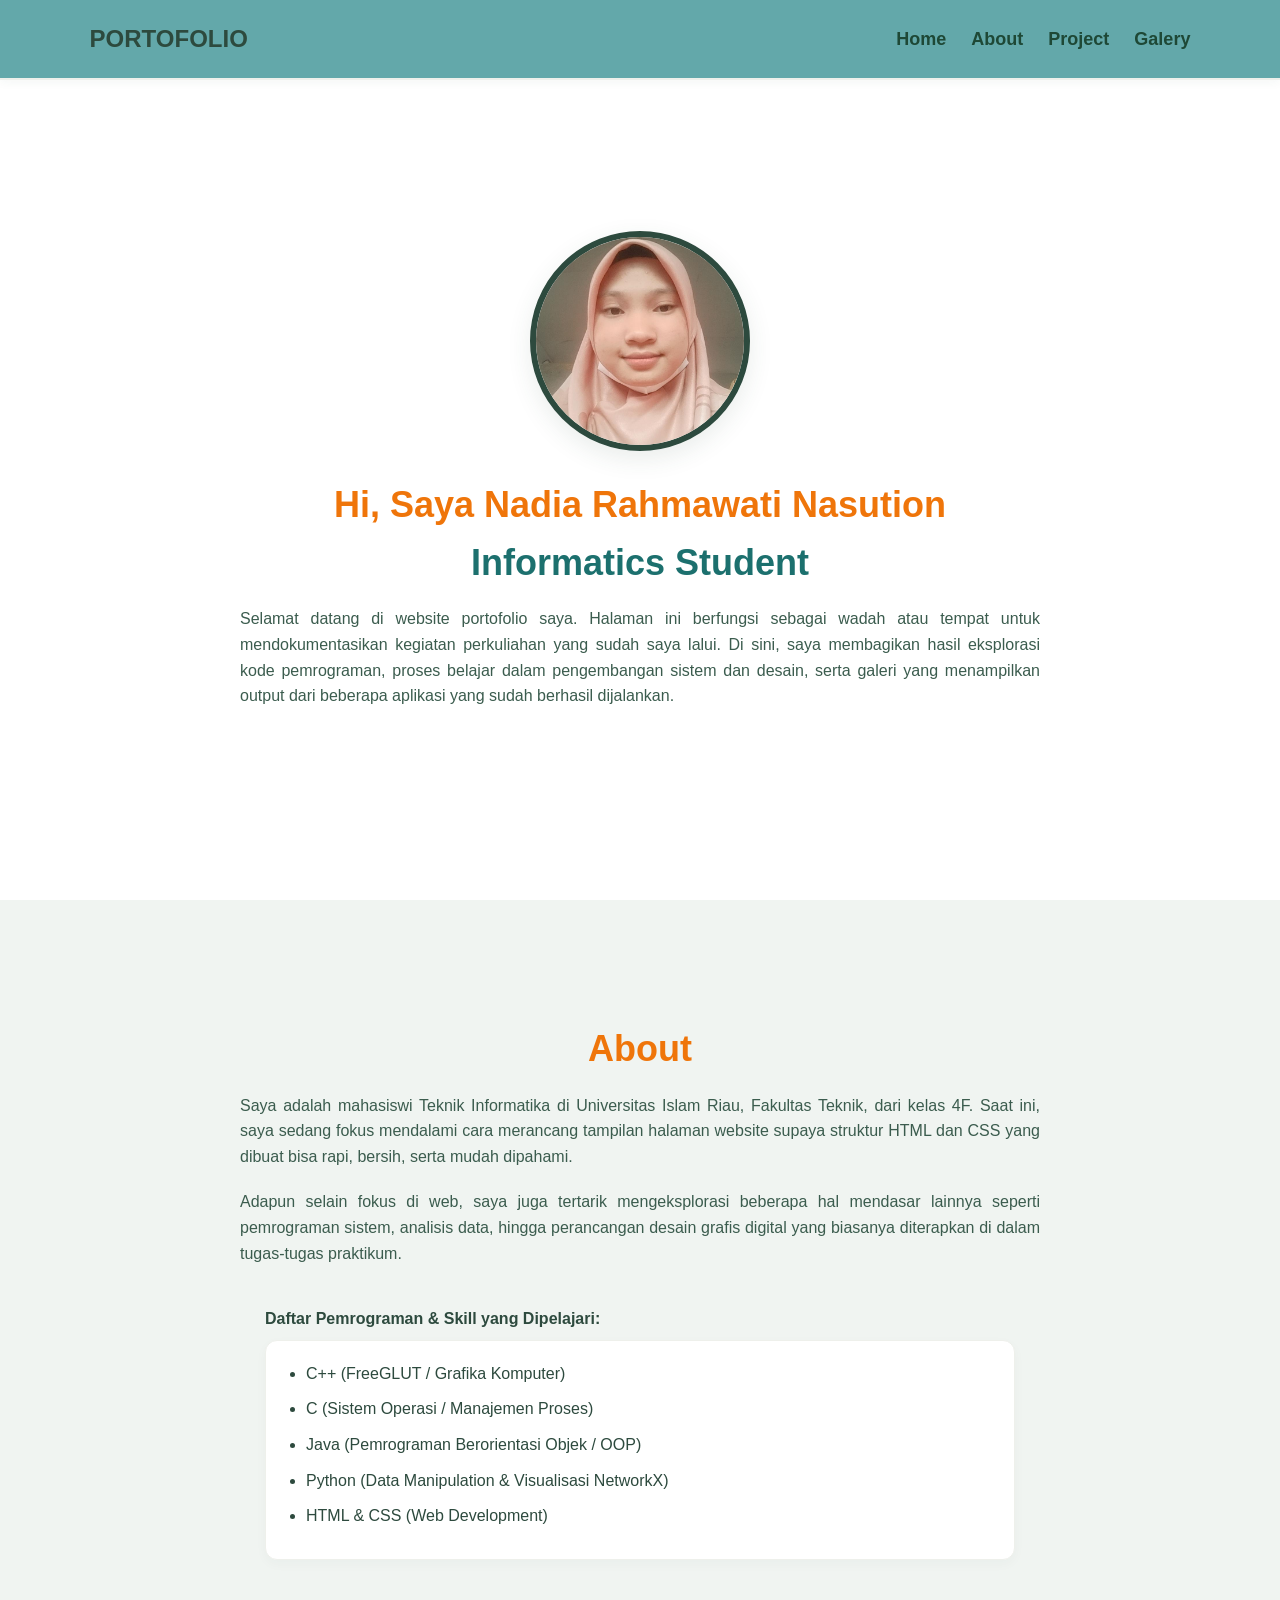
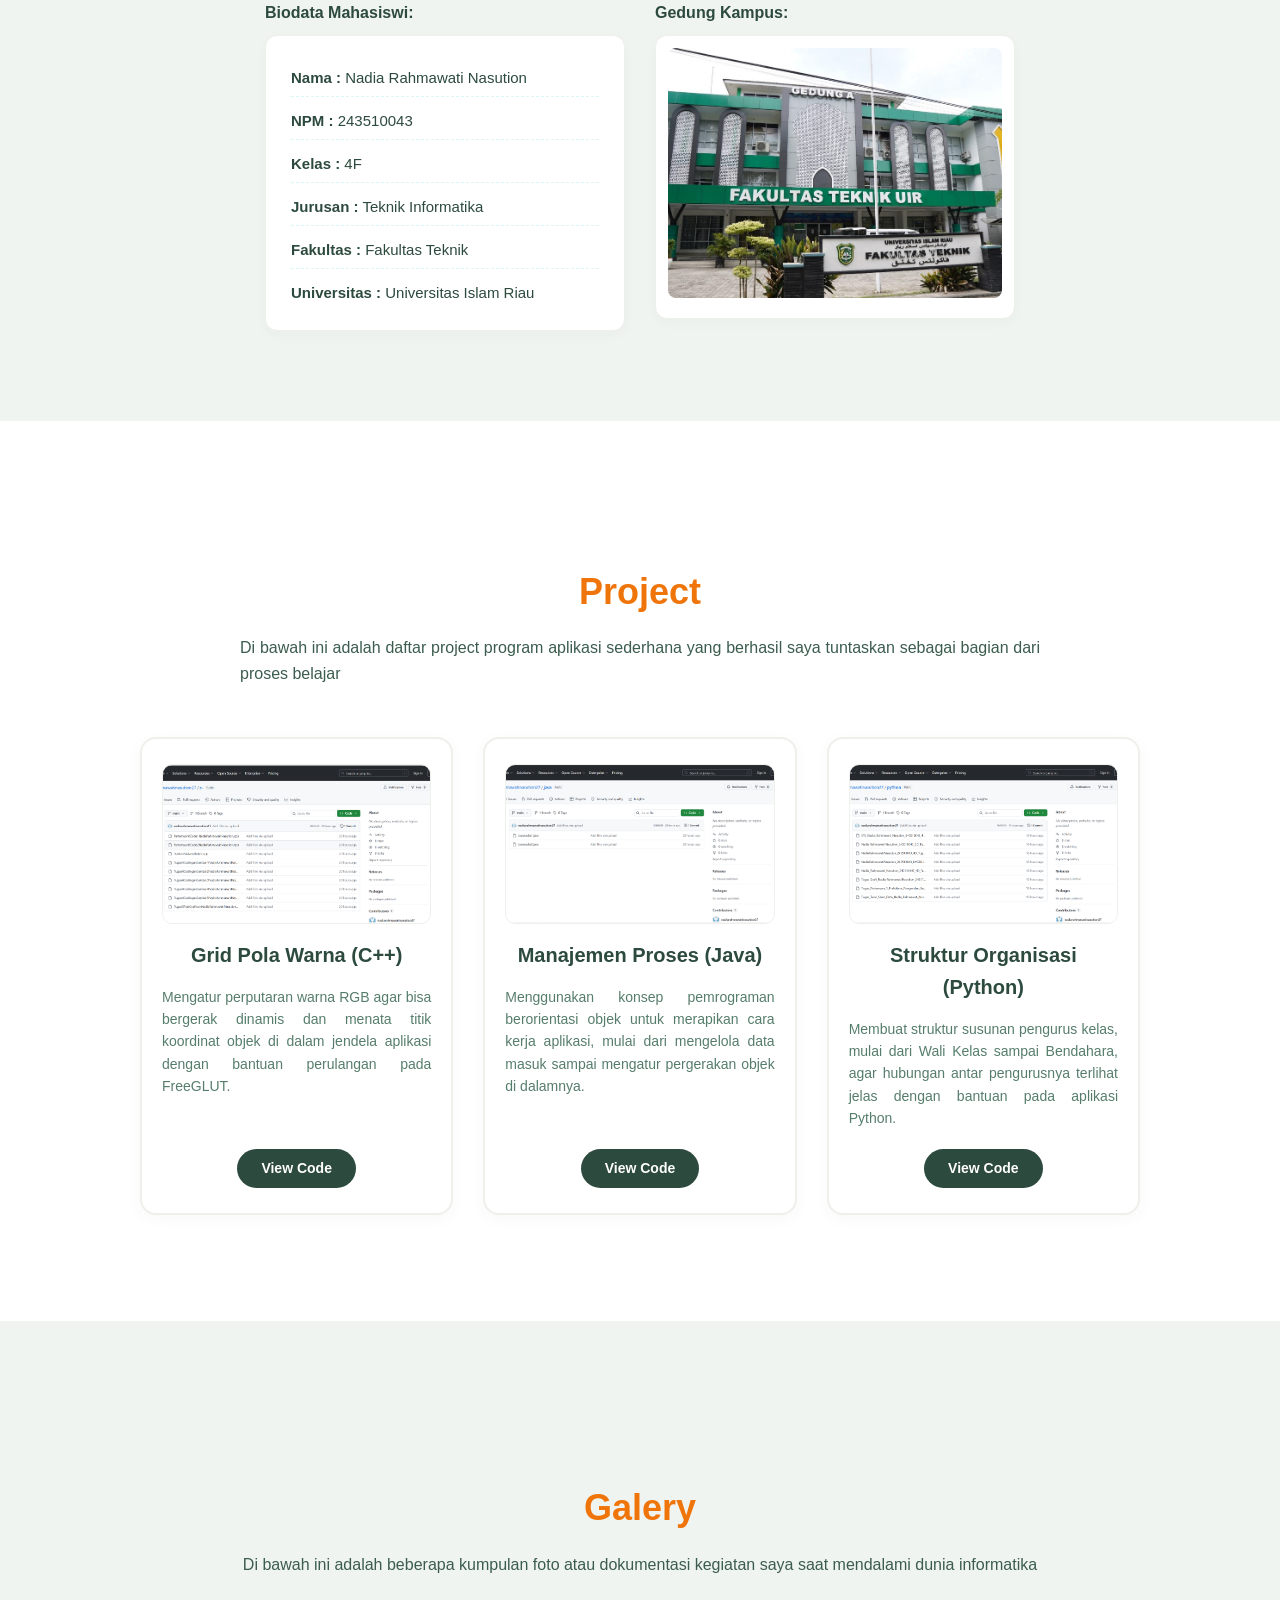
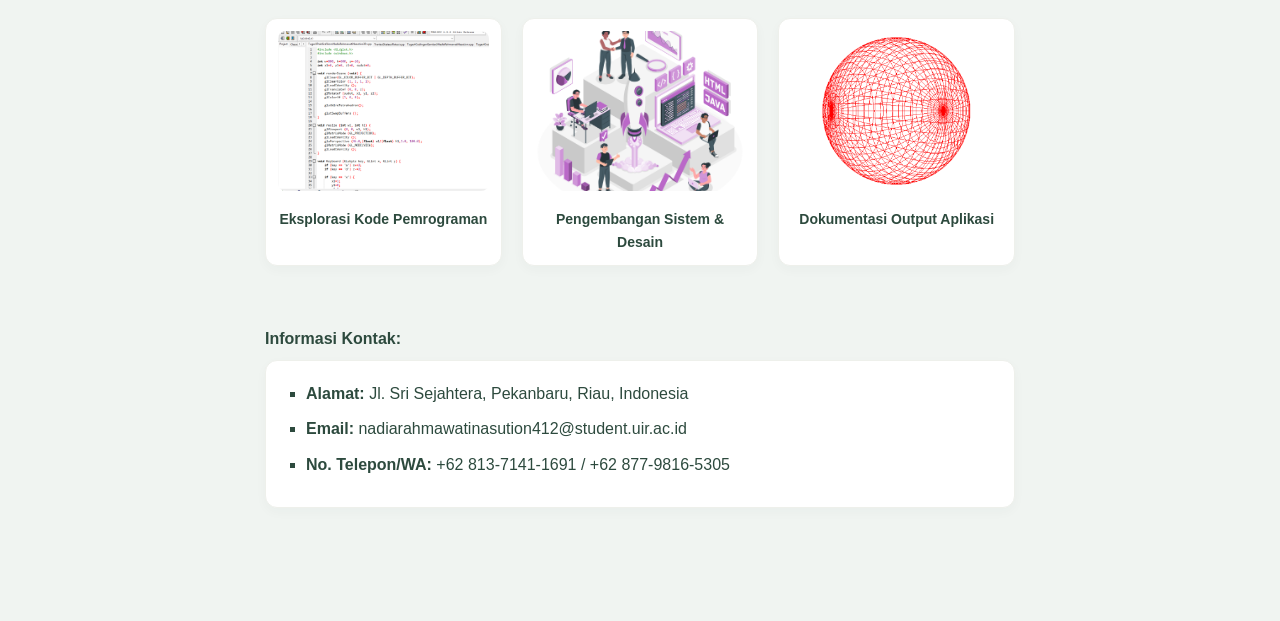
==== index.html @ ed592b11 "Add files via upload" ====
<!DOCTYPE html>
<html lang="id">
<head>
    <meta charset="UTF-8">
    <meta name="viewport" content="width=device-width, initial-scale=1.0">
    <title>PORTOFOLIO</title>
    <link rel="stylesheet" href="style.css">
</head>
<body>
    <header>
        <h1 class="h1judul">PORTOFOLIO</h1>
        <ul>
            <li>
                <a href="index.html#home">Home</a>
            </li>
            <li>
                <a href="index.html#about">About</a>
            </li>
            <li>
                <a href="index.html#project">Project</a>
            </li> 
            <li>
                <a href="index.html#galery">Galery</a>
            </li>
        </ul>
    </header>
    <main id="home">
        <img src="FotoProfilNadia.jpeg" alt="ini gambar profil">
        <h1>
            Hi, Saya Nadia Rahmawati Nasution<br>
            <span class="tekswarna">Informatics Student</span>
        </h1>
        <p>
            Selamat datang di website portofolio saya. Halaman ini berfungsi sebagai wadah atau tempat untuk mendokumentasikan kegiatan perkuliahan
            yang sudah saya lalui. Di sini, saya membagikan hasil eksplorasi kode pemrograman, proses belajar dalam pengembangan sistem dan desain, 
            serta galeri yang menampilkan output dari beberapa aplikasi yang sudah berhasil dijalankan.
        </p>
    </main>
    <main id="about" class="warnaalternatif">
        <h1>About</h1>
        <p>
            Saya adalah mahasiswi Teknik Informatika di Universitas Islam Riau, Fakultas Teknik, dari kelas 4F. Saat ini, saya sedang fokus 
            mendalami cara merancang tampilan halaman website supaya struktur HTML dan CSS yang dibuat bisa rapi, bersih, serta mudah dipahami.       
        </p>
        <p>
            Adapun selain fokus di web, saya juga tertarik mengeksplorasi beberapa hal mendasar lainnya seperti pemrograman sistem, analisis data, 
            hingga perancangan desain grafis digital yang biasanya diterapkan di dalam tugas-tugas praktikum.        
        </p>
        <p class="judullist"><strong>Daftar Pemrograman & Skill yang Dipelajari:</strong></p>
        <ul>
            <li>C++ (FreeGLUT / Grafika Komputer)</li>
            <li>C (Sistem Operasi / Manajemen Proses)</li>
            <li>Java (Pemrograman Berorientasi Objek / OOP)</li>
            <li>Python (Data Manipulation & Visualisasi NetworkX)</li>
            <li>HTML & CSS (Web Development)</li>
        </ul>
        <ul class="kontainerbiodatadasar">
            <li>
                <p class="subjudulinternal"><strong>Biodata Mahasiswi:</strong></p>
                <ol class="listbiodatateks">
                    <li><p><strong>Nama :</strong> Nadia Rahmawati Nasution</p></li>
                    <li><p><strong>NPM :</strong> 243510043</p></li>
                    <li><p><strong>Kelas :</strong> 4F</p></li>
                    <li><p><strong>Jurusan :</strong> Teknik Informatika</p></li>
                    <li><p><strong>Fakultas :</strong> Fakultas Teknik</p></li>
                    <li><p><strong>Universitas :</strong> Universitas Islam Riau</p></li>
                </ol>
            </li>
            <li>
                <p class="subjudulinternal"><strong>Gedung Kampus:</strong></p>
                <ol class="listbiodatafoto">
                    <li>
                        <img src="GedungUniversitasIslamRiau.jpg" alt="Gedung Universitas Islam Riau">
                    </li>
                </ol>
            </li>
        </ul>
    </main>
    <main id="project">
        <h1>Project</h1>
        <p>
            Di bawah ini adalah daftar project program aplikasi sederhana yang berhasil saya tuntaskan sebagai bagian dari proses belajar  
        </p>        
        <ol class="kontainerprojectgridol">
            <li class="kartuprojectli">
                <img src="C++Project.png" alt="C++ Project">
                <h3>Grid Pola Warna (C++)</h3>
                <p>
                    Mengatur perputaran warna RGB agar bisa bergerak dinamis dan menata titik koordinat objek di dalam jendela aplikasi 
                    dengan bantuan perulangan pada FreeGLUT.
                </p>
                <a href="https://github.com/nadiarahmawatinasution27/c-" target="_blank" class="tombolview">View Code</a>
            </li>
            <li class="kartuprojectli">
                <img src="JavaProject.png" alt="Java Project">
                <h3>Manajemen Proses (Java)</h3>
                <p>
                    Menggunakan konsep pemrograman berorientasi objek untuk merapikan cara kerja aplikasi, mulai dari mengelola data masuk 
                    sampai mengatur pergerakan objek di dalamnya.
                </p>
                <a href="https://github.com/nadiarahmawatinasution27/java" target="_blank" class="tombolview">View Code</a>
            </li>
            <li class="kartuprojectli">
                <img src="PythonProject.png" alt="Python Project">
                <h3>Struktur Organisasi (Python)</h3>
                <p>
                    Membuat struktur susunan pengurus kelas, mulai dari Wali Kelas sampai Bendahara, agar hubungan antar pengurusnya terlihat jelas 
                    dengan bantuan pada aplikasi Python.
                </p>
                <a href="https://github.com/nadiarahmawatinasution27/python" target="_blank" class="tombolview">View Code</a>
            </li>
        </ol>
    </main>
    <main id="galery" class="warnaalternatif">
        <h1>Galery</h1>
        <p>
            Di bawah ini adalah beberapa kumpulan foto atau dokumentasi kegiatan saya saat mendalami dunia informatika
        </p>
        <ul class="kontainergalery">
            <li>
                <img src="EksplorasiKodePemrograman.png" alt="Eksplorasi Kode Pemrograman">
                <p><strong>Eksplorasi Kode Pemrograman</strong></p>
            </li>
            <li>
                <img src="PengembanganSistem&Desain.png" alt="Pengembangan Sistem & Desain">
                <p><strong>Pengembangan Sistem & Desain</strong></p>
            </li>
            <li>
                <img src="DokumentasiOutputAplikasi.png" alt="Dokumentasi Output Aplikasi">
                <p><strong>Dokumentasi Output Aplikasi</strong></p>
            </li>
        </ul>
        <p class="judullist"><strong>Informasi Kontak:</strong></p>
        <ul class="kontenkontak">
            <li><strong>Alamat:</strong> Jl. Sri Sejahtera, Pekanbaru, Riau, Indonesia</li>
            <li><strong>Email:</strong> nadiarahmawatinasution412@student.uir.ac.id</li>
            <li><strong>No. Telepon/WA:</strong> +62 813-7141-1691 / +62 877-9816-5305</li>
        </ul>
    </main>

</body>
</html>
---- style.css ----
html {
    scroll-behavior: smooth;
    scroll-padding-top: 80px;
}

* {
    margin: 0;
    padding: 0;
    box-sizing: border-box;
    text-decoration: none;
}

body {
    font-family: Arial, sans-serif;
    color: #2d4a3e;
    line-height: 1.6;
}

.tekswarna {
    color: #1c706e;
    font-weight: bold;
}

header {
    position: fixed;
    top: 0;
    left: 0;
    width: 100%;
    padding: 0 7%;
    height: 80px;
    background-color: #63a8aa;
    display: flex;
    justify-content: space-between;
    align-items: center;
    z-index: 1000;
    border-bottom: 2px solid #eef0eb;
    box-shadow: 0 2px 10px rgba(45, 74, 62, 0.05);
}

.h1judul {
    font-size: 24px;
    font-weight: bold;
    color: #2d4a3e;
}

header ul {
    display: flex;
    gap: 25px;
    list-style-type: none;
}

header ul li a {
    font-size: 18px;
    color: #1e4836;
    font-weight: 600;
    transition: color 0.3s ease;
}

header ul li a:hover {
    color: #ff9233; 
}

main {
    min-height: 100vh;
    padding: 120px 10% 60px 10%;
    display: flex;
    flex-direction: column;
    justify-content: center;
    align-items: center;
    text-align: center;
}

.warnaalternatif {
    background-color: #f0f4f1;
}

main h1 {
    font-size: 36px;
    margin-bottom: 15px;
    color: #ef750a;
}

main p {
    font-size: 16px;
    color: #3b5c4e;
    max-width: 800px;
    margin-bottom: 20px;
    text-align: justify;
}

#home img {
    width: 220px;
    height: 220px;
    border-radius: 50%;
    object-fit: cover;
    border: 6px solid #2d4a3e;
    box-shadow: 0 8px 24px rgba(45, 74, 62, 0.1);
    margin-bottom: 25px;
    display: inline-block;
}

.judullist {
    width: 100%;
    max-width: 750px;
    text-align: left;
    margin-top: 20px;
    margin-bottom: 8px;
    color: #2d4a3e;
}

main ul, main ol {
    width: 100%;
    max-width: 750px;
    text-align: left;
    background-color: #ffffff;
    padding: 20px 20px 20px 40px;
    border-radius: 12px;
    margin-bottom: 15px;
    box-shadow: 0 4px 12px rgba(45, 74, 62, 0.03);
    border: 1px solid #eef0eb;
}

main ul li, main ol li {
    font-size: 16px;
    margin-bottom: 10px;
    color: #2d4a3e;
}

main ol li p {
    font-size: 14px;
    color: #567d6c;
    margin-top: 5px;
    margin-bottom: 10px;
}

main .kontainergalery {
    display: flex;
    gap: 20px;
    background: none;
    padding: 0;
    margin-top: 20px;
    margin-bottom: 30px;
    box-shadow: none;
    border: none;
}

main .kontainergalery li {
    flex: 1;
    list-style-type: none;
    background-color: #ffffff;
    padding: 12px;
    border-radius: 12px;
    text-align: center;
    border: 1px solid #eef0eb;
    box-shadow: 0 4px 12px rgba(45, 74, 62, 0.03);
}

main .kontainergalery li img {
    width: 100%;
    height: 160px;
    border-radius: 8px;
    object-fit: cover;
    border: none;
    box-shadow: none;
    margin-bottom: 10px;
}

main .kontainergalery li p {
    font-size: 14px;
    text-align: center;
    margin-bottom: 0;
    color: #2d4a3e;
}

main .kontenkontak {
    list-style-type: square;
}

main ol.kontainerprojectgridol {
    display: grid;
    grid-template-columns: repeat(auto-fit, minmax(280px, 1fr));
    gap: 30px;
    width: 100%;
    max-width: 1000px;
    margin-top: 30px;
    padding: 0;
    list-style-type: none;
    background: none;
    border: none;
    box-shadow: none;
}

main ol.kontainerprojectgridol li.kartuprojectli {
    list-style-type: none;
    background-color: #ffffff;
    border: 2px solid #eef0eb;
    border-radius: 16px;
    padding: 25px 20px;
    display: flex;
    flex-direction: column;
    align-items: center;
    text-align: center;
    box-shadow: 0 4px 15px rgba(45, 74, 62, 0.04);
    transition: transform 0.3s ease, box-shadow 0.3s ease;
}

main ol.kontainerprojectgridol li.kartuprojectli:hover {
    transform: translateY(-6px);
    box-shadow: 0 10px 20px rgba(45, 74, 62, 0.1);
    border-color: #ff9233;
}

main ol.kontainerprojectgridol li.kartuprojectli img {
    width: 100%;
    height: 160px;
    object-fit: cover;
    border-radius: 10px;
    margin-bottom: 15px;
    border: 1px solid #eef0eb;
    background-color: #fcfbf7;
}

main ol.kontainerprojectgridol li.kartuprojectli h3 {
    font-size: 20px;
    color: #2d4a3e;
    margin-bottom: 10px;
    font-weight: bold;
}

main ol.kontainerprojectgridol li.kartuprojectli p {
    font-size: 14px;
    color: #567d6c;
    line-height: 1.6;
    margin-bottom: 20px;
    text-align: justify;
}

main ol.kontainerprojectgridol li.kartuprojectli a.tombolview {
    margin-top: auto;
    background-color: #2d4a3e;
    color: #ffffff;
    padding: 8px 24px;
    font-size: 14px;
    font-weight: bold;
    border-radius: 20px;
    display: inline-block;
    transition: background-color 0.3s ease, transform 0.2s ease;
}

main ol.kontainerprojectgridol li.kartuprojectli a.tombolview:hover {
    background-color: #ff9233;
    color: #ffffff;
    transform: scale(1.05);
}

main ul.kontainerbiodatadasar {
    display: flex;
    flex-wrap: wrap;
    gap: 30px;
    width: 100%;
    max-width: 750px;
    background: none;
    border: none;
    box-shadow: none;
    padding: 0;
    margin-top: 25px;
    list-style-type: none;
}

main ul.kontainerbiodatadasar > li {
    flex: 1;
    min-width: 320px;
    list-style-type: none;
    margin-bottom: 0;
}

.subjudulinternal {
    text-align: left;
    font-size: 16px;
    color: #2d4a3e;
    margin-bottom: 10px;
}

main ul.kontainerbiodatadasar li ol.listbiodatateks {
    background-color: #ffffff;
    border: 1px solid #eef0eb;
    border-radius: 12px;
    padding: 25px;
    box-shadow: 0 4px 12px rgba(45, 74, 62, 0.03);
    list-style-type: none;
    max-width: 100%;
}

main ul.kontainerbiodatadasar li ol.listbiodatateks li {
    list-style-type: none;
    margin-bottom: 12px;
    border-bottom: 1px dashed rgba(72, 209, 204, 0.2);
    padding-bottom: 6px;
}

main ul.kontainerbiodatadasar li ol.listbiodatateks li:last-child {
    margin-bottom: 0;
    border-bottom: none;
    padding-bottom: 0;
}

main ul.kontainerbiodatadasar li ol.listbiodatateks li p {
    font-size: 15px;
    color: #2d4a3e;
    text-align: left;
    margin-bottom: 0;
}

main ul.kontainerbiodatadasar li ol.listbiodatafoto {
    background-color: #ffffff;
    border: 1px solid #eef0eb;
    border-radius: 12px;
    padding: 12px;
    box-shadow: 0 4px 12px rgba(45, 74, 62, 0.03);
    list-style-type: none;
    max-width: 100%;
    height: auto;
}

main ul.kontainerbiodatadasar li ol.listbiodatafoto li {
    list-style-type: none;
    margin-bottom: 0;
    padding: 0;
}

main ul.kontainerbiodatadasar li ol.listbiodatafoto li img {
    width: 100%;
    height: 250px;
    object-fit: cover;
    border-radius: 8px;
    margin-bottom: 0;
    border: none;
    box-shadow: none;
}

.fotokampusbaru {
    width: 100%;
    height: 220px;
    object-fit: cover;
    border-radius: 12px;
    display: block;
    margin-bottom: 0;
    box-shadow: none;
    border: none;
}
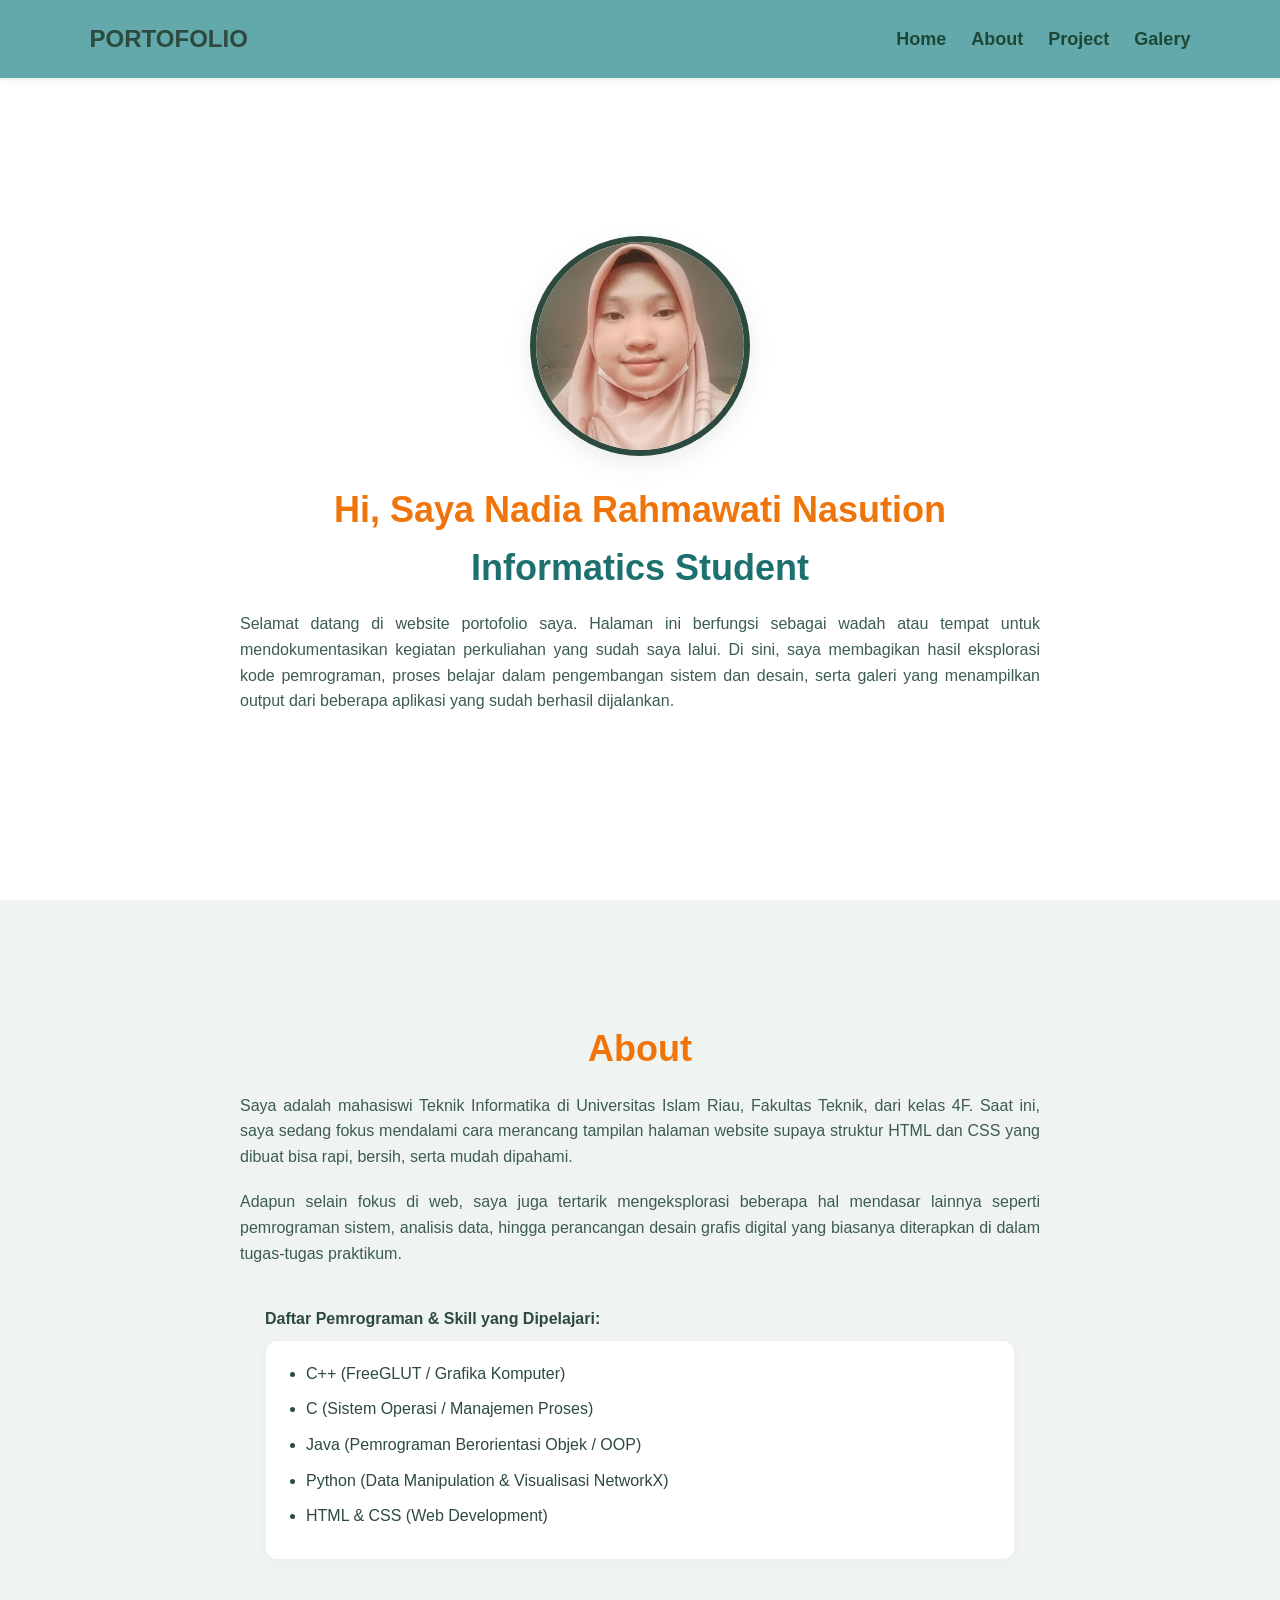
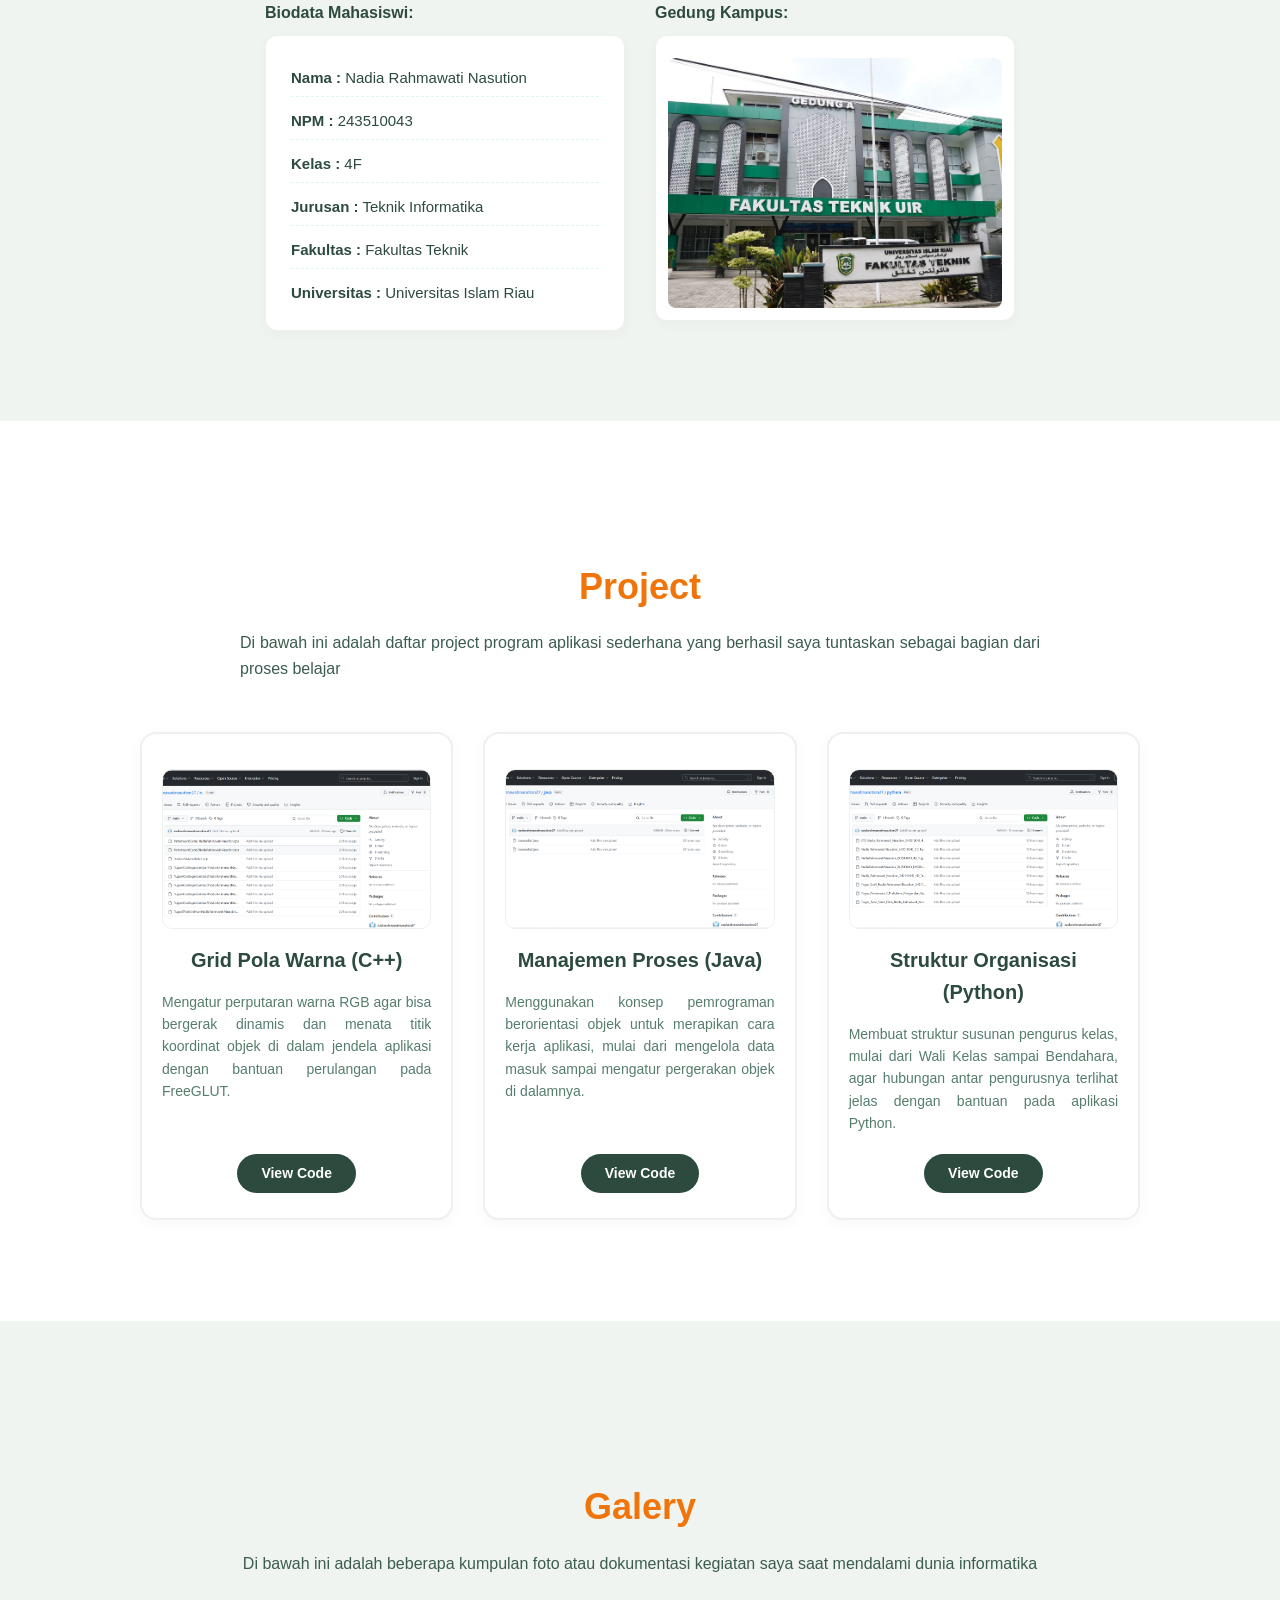
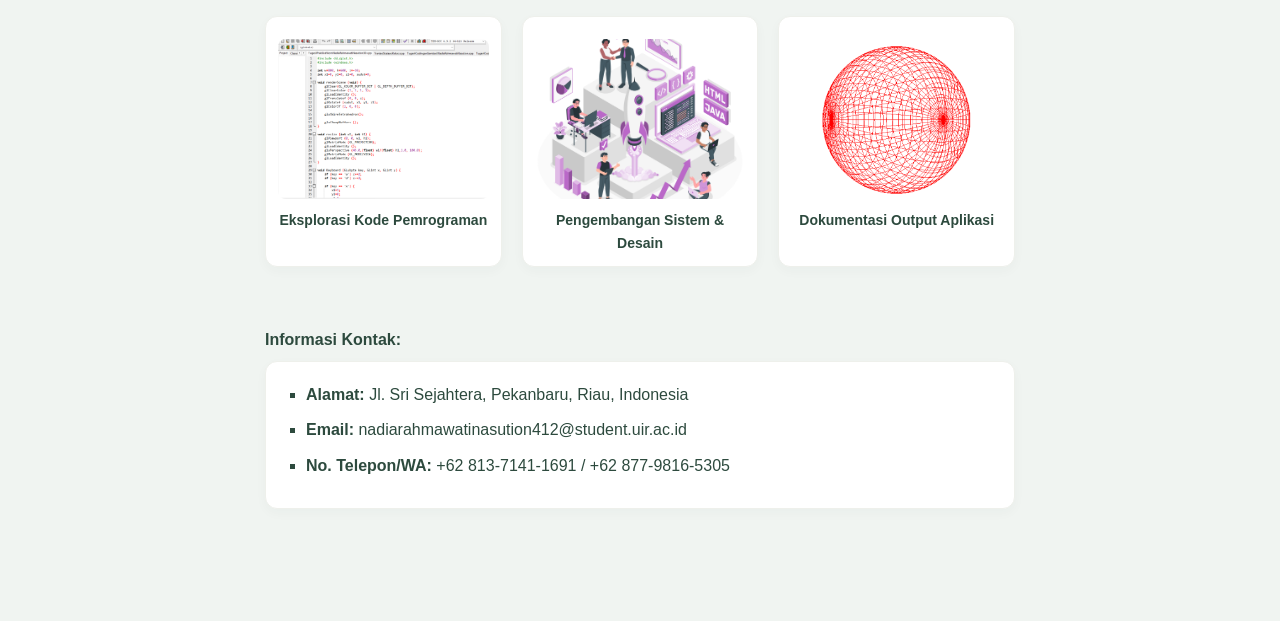
==== commit 6b298f84: "Commit pertama Memastikan ukuran gambar dengan tampilan yang rapi" ====
--- a/index.html
+++ b/index.html
@@ -1,142 +1,142 @@
-<!DOCTYPE html>
-<html lang="id">
-<head>
-    <meta charset="UTF-8">
-    <meta name="viewport" content="width=device-width, initial-scale=1.0">
-    <title>PORTOFOLIO</title>
-    <link rel="stylesheet" href="style.css">
-</head>
-<body>
-    <header>
-        <h1 class="h1judul">PORTOFOLIO</h1>
-        <ul>
-            <li>
-                <a href="index.html#home">Home</a>
-            </li>
-            <li>
-                <a href="index.html#about">About</a>
-            </li>
-            <li>
-                <a href="index.html#project">Project</a>
-            </li> 
-            <li>
-                <a href="index.html#galery">Galery</a>
-            </li>
-        </ul>
-    </header>
-    <main id="home">
-        <img src="FotoProfilNadia.jpeg" alt="ini gambar profil">
-        <h1>
-            Hi, Saya Nadia Rahmawati Nasution<br>
-            <span class="tekswarna">Informatics Student</span>
-        </h1>
-        <p>
-            Selamat datang di website portofolio saya. Halaman ini berfungsi sebagai wadah atau tempat untuk mendokumentasikan kegiatan perkuliahan
-            yang sudah saya lalui. Di sini, saya membagikan hasil eksplorasi kode pemrograman, proses belajar dalam pengembangan sistem dan desain, 
-            serta galeri yang menampilkan output dari beberapa aplikasi yang sudah berhasil dijalankan.
-        </p>
-    </main>
-    <main id="about" class="warnaalternatif">
-        <h1>About</h1>
-        <p>
-            Saya adalah mahasiswi Teknik Informatika di Universitas Islam Riau, Fakultas Teknik, dari kelas 4F. Saat ini, saya sedang fokus 
-            mendalami cara merancang tampilan halaman website supaya struktur HTML dan CSS yang dibuat bisa rapi, bersih, serta mudah dipahami.       
-        </p>
-        <p>
-            Adapun selain fokus di web, saya juga tertarik mengeksplorasi beberapa hal mendasar lainnya seperti pemrograman sistem, analisis data, 
-            hingga perancangan desain grafis digital yang biasanya diterapkan di dalam tugas-tugas praktikum.        
-        </p>
-        <p class="judullist"><strong>Daftar Pemrograman & Skill yang Dipelajari:</strong></p>
-        <ul>
-            <li>C++ (FreeGLUT / Grafika Komputer)</li>
-            <li>C (Sistem Operasi / Manajemen Proses)</li>
-            <li>Java (Pemrograman Berorientasi Objek / OOP)</li>
-            <li>Python (Data Manipulation & Visualisasi NetworkX)</li>
-            <li>HTML & CSS (Web Development)</li>
-        </ul>
-        <ul class="kontainerbiodatadasar">
-            <li>
-                <p class="subjudulinternal"><strong>Biodata Mahasiswi:</strong></p>
-                <ol class="listbiodatateks">
-                    <li><p><strong>Nama :</strong> Nadia Rahmawati Nasution</p></li>
-                    <li><p><strong>NPM :</strong> 243510043</p></li>
-                    <li><p><strong>Kelas :</strong> 4F</p></li>
-                    <li><p><strong>Jurusan :</strong> Teknik Informatika</p></li>
-                    <li><p><strong>Fakultas :</strong> Fakultas Teknik</p></li>
-                    <li><p><strong>Universitas :</strong> Universitas Islam Riau</p></li>
-                </ol>
-            </li>
-            <li>
-                <p class="subjudulinternal"><strong>Gedung Kampus:</strong></p>
-                <ol class="listbiodatafoto">
-                    <li>
-                        <img src="GedungUniversitasIslamRiau.jpg" alt="Gedung Universitas Islam Riau">
-                    </li>
-                </ol>
-            </li>
-        </ul>
-    </main>
-    <main id="project">
-        <h1>Project</h1>
-        <p>
-            Di bawah ini adalah daftar project program aplikasi sederhana yang berhasil saya tuntaskan sebagai bagian dari proses belajar  
-        </p>        
-        <ol class="kontainerprojectgridol">
-            <li class="kartuprojectli">
-                <img src="C++Project.png" alt="C++ Project">
-                <h3>Grid Pola Warna (C++)</h3>
-                <p>
-                    Mengatur perputaran warna RGB agar bisa bergerak dinamis dan menata titik koordinat objek di dalam jendela aplikasi 
-                    dengan bantuan perulangan pada FreeGLUT.
-                </p>
-                <a href="https://github.com/nadiarahmawatinasution27/c-" target="_blank" class="tombolview">View Code</a>
-            </li>
-            <li class="kartuprojectli">
-                <img src="JavaProject.png" alt="Java Project">
-                <h3>Manajemen Proses (Java)</h3>
-                <p>
-                    Menggunakan konsep pemrograman berorientasi objek untuk merapikan cara kerja aplikasi, mulai dari mengelola data masuk 
-                    sampai mengatur pergerakan objek di dalamnya.
-                </p>
-                <a href="https://github.com/nadiarahmawatinasution27/java" target="_blank" class="tombolview">View Code</a>
-            </li>
-            <li class="kartuprojectli">
-                <img src="PythonProject.png" alt="Python Project">
-                <h3>Struktur Organisasi (Python)</h3>
-                <p>
-                    Membuat struktur susunan pengurus kelas, mulai dari Wali Kelas sampai Bendahara, agar hubungan antar pengurusnya terlihat jelas 
-                    dengan bantuan pada aplikasi Python.
-                </p>
-                <a href="https://github.com/nadiarahmawatinasution27/python" target="_blank" class="tombolview">View Code</a>
-            </li>
-        </ol>
-    </main>
-    <main id="galery" class="warnaalternatif">
-        <h1>Galery</h1>
-        <p>
-            Di bawah ini adalah beberapa kumpulan foto atau dokumentasi kegiatan saya saat mendalami dunia informatika
-        </p>
-        <ul class="kontainergalery">
-            <li>
-                <img src="EksplorasiKodePemrograman.png" alt="Eksplorasi Kode Pemrograman">
-                <p><strong>Eksplorasi Kode Pemrograman</strong></p>
-            </li>
-            <li>
-                <img src="PengembanganSistem&Desain.png" alt="Pengembangan Sistem & Desain">
-                <p><strong>Pengembangan Sistem & Desain</strong></p>
-            </li>
-            <li>
-                <img src="DokumentasiOutputAplikasi.png" alt="Dokumentasi Output Aplikasi">
-                <p><strong>Dokumentasi Output Aplikasi</strong></p>
-            </li>
-        </ul>
-        <p class="judullist"><strong>Informasi Kontak:</strong></p>
-        <ul class="kontenkontak">
-            <li><strong>Alamat:</strong> Jl. Sri Sejahtera, Pekanbaru, Riau, Indonesia</li>
-            <li><strong>Email:</strong> nadiarahmawatinasution412@student.uir.ac.id</li>
-            <li><strong>No. Telepon/WA:</strong> +62 813-7141-1691 / +62 877-9816-5305</li>
-        </ul>
-    </main>
-
-</body>
+<!DOCTYPE html>
+<html lang="id">
+<head>
+    <meta charset="UTF-8">
+    <meta name="viewport" content="width=device-width, initial-scale=1.0">
+    <title>PORTOFOLIO</title>
+    <link rel="stylesheet" href="style.css">
+</head>
+<body>
+    <header>
+        <h1 class="h1judul">PORTOFOLIO</h1>
+        <ul>
+            <li>
+                <a href="index.html#home">Home</a>
+            </li>
+            <li>
+                <a href="index.html#about">About</a>
+            </li>
+            <li>
+                <a href="index.html#project">Project</a>
+            </li> 
+            <li>
+                <a href="index.html#galery">Galery</a>
+            </li>
+        </ul>
+    </header>
+    <main id="home">
+        <img src="FotoProfilNadia.jpeg" alt="ini gambar profil">
+        <h1>
+            Hi, Saya Nadia Rahmawati Nasution<br>
+            <span class="tekswarna">Informatics Student</span>
+        </h1>
+        <p>
+            Selamat datang di website portofolio saya. Halaman ini berfungsi sebagai wadah atau tempat untuk mendokumentasikan kegiatan perkuliahan
+            yang sudah saya lalui. Di sini, saya membagikan hasil eksplorasi kode pemrograman, proses belajar dalam pengembangan sistem dan desain, 
+            serta galeri yang menampilkan output dari beberapa aplikasi yang sudah berhasil dijalankan.
+        </p>
+    </main>
+    <main id="about" class="warnaalternatif">
+        <h1>About</h1>
+        <p>
+            Saya adalah mahasiswi Teknik Informatika di Universitas Islam Riau, Fakultas Teknik, dari kelas 4F. Saat ini, saya sedang fokus 
+            mendalami cara merancang tampilan halaman website supaya struktur HTML dan CSS yang dibuat bisa rapi, bersih, serta mudah dipahami.       
+        </p>
+        <p>
+            Adapun selain fokus di web, saya juga tertarik mengeksplorasi beberapa hal mendasar lainnya seperti pemrograman sistem, analisis data, 
+            hingga perancangan desain grafis digital yang biasanya diterapkan di dalam tugas-tugas praktikum.        
+        </p>
+        <p class="judullist"><strong>Daftar Pemrograman & Skill yang Dipelajari:</strong></p>
+        <ul>
+            <li>C++ (FreeGLUT / Grafika Komputer)</li>
+            <li>C (Sistem Operasi / Manajemen Proses)</li>
+            <li>Java (Pemrograman Berorientasi Objek / OOP)</li>
+            <li>Python (Data Manipulation & Visualisasi NetworkX)</li>
+            <li>HTML & CSS (Web Development)</li>
+        </ul>
+        <ul class="kontainerbiodatadasar">
+            <li>
+                <p class="subjudulinternal"><strong>Biodata Mahasiswi:</strong></p>
+                <ol class="listbiodatateks">
+                    <li><p><strong>Nama :</strong> Nadia Rahmawati Nasution</p></li>
+                    <li><p><strong>NPM :</strong> 243510043</p></li>
+                    <li><p><strong>Kelas :</strong> 4F</p></li>
+                    <li><p><strong>Jurusan :</strong> Teknik Informatika</p></li>
+                    <li><p><strong>Fakultas :</strong> Fakultas Teknik</p></li>
+                    <li><p><strong>Universitas :</strong> Universitas Islam Riau</p></li>
+                </ol>
+            </li>
+            <li>
+                <p class="subjudulinternal"><strong>Gedung Kampus:</strong></p>
+                <ol class="listbiodatafoto">
+                    <li>
+                        <img src="GedungUniversitasIslamRiau.jpg" alt="Gedung Universitas Islam Riau">
+                    </li>
+                </ol>
+            </li>
+        </ul>
+    </main>
+    <main id="project">
+        <h1>Project</h1>
+        <p>
+            Di bawah ini adalah daftar project program aplikasi sederhana yang berhasil saya tuntaskan sebagai bagian dari proses belajar  
+        </p>        
+        <ol class="kontainerprojectgridol">
+            <li class="kartuprojectli">
+                <img src="C++Project.png" alt="C++ Project">
+                <h3>Grid Pola Warna (C++)</h3>
+                <p>
+                    Mengatur perputaran warna RGB agar bisa bergerak dinamis dan menata titik koordinat objek di dalam jendela aplikasi 
+                    dengan bantuan perulangan pada FreeGLUT.
+                </p>
+                <a href="https://github.com/nadiarahmawatinasution27/c-" target="_blank" class="tombolview">View Code</a>
+            </li>
+            <li class="kartuprojectli">
+                <img src="JavaProject.png" alt="Java Project">
+                <h3>Manajemen Proses (Java)</h3>
+                <p>
+                    Menggunakan konsep pemrograman berorientasi objek untuk merapikan cara kerja aplikasi, mulai dari mengelola data masuk 
+                    sampai mengatur pergerakan objek di dalamnya.
+                </p>
+                <a href="https://github.com/nadiarahmawatinasution27/java" target="_blank" class="tombolview">View Code</a>
+            </li>
+            <li class="kartuprojectli">
+                <img src="PythonProject.png" alt="Python Project">
+                <h3>Struktur Organisasi (Python)</h3>
+                <p>
+                    Membuat struktur susunan pengurus kelas, mulai dari Wali Kelas sampai Bendahara, agar hubungan antar pengurusnya terlihat jelas 
+                    dengan bantuan pada aplikasi Python.
+                </p>
+                <a href="https://github.com/nadiarahmawatinasution27/python" target="_blank" class="tombolview">View Code</a>
+            </li>
+        </ol>
+    </main>
+    <main id="galery" class="warnaalternatif">
+        <h1>Galery</h1>
+        <p>
+            Di bawah ini adalah beberapa kumpulan foto atau dokumentasi kegiatan saya saat mendalami dunia informatika
+        </p>
+        <ul class="kontainergalery">
+            <li>
+                <img src="EksplorasiKodePemrograman.png" alt="Eksplorasi Kode Pemrograman">
+                <p><strong>Eksplorasi Kode Pemrograman</strong></p>
+            </li>
+            <li>
+                <img src="PengembanganSistem&Desain.png" alt="Pengembangan Sistem & Desain">
+                <p><strong>Pengembangan Sistem & Desain</strong></p>
+            </li>
+            <li>
+                <img src="DokumentasiOutputAplikasi.png" alt="Dokumentasi Output Aplikasi">
+                <p><strong>Dokumentasi Output Aplikasi</strong></p>
+            </li>
+        </ul>
+        <p class="judullist"><strong>Informasi Kontak:</strong></p>
+        <ul class="kontenkontak">
+            <li><strong>Alamat:</strong> Jl. Sri Sejahtera, Pekanbaru, Riau, Indonesia</li>
+            <li><strong>Email:</strong> nadiarahmawatinasution412@student.uir.ac.id</li>
+            <li><strong>No. Telepon/WA:</strong> +62 813-7141-1691 / +62 877-9816-5305</li>
+        </ul>
+    </main>
+
+</body>
 </html>
--- a/style.css
+++ b/style.css
@@ -1,350 +1,359 @@
-html {
-    scroll-behavior: smooth;
-    scroll-padding-top: 80px;
-}
-
-* {
-    margin: 0;
-    padding: 0;
-    box-sizing: border-box;
-    text-decoration: none;
-}
-
-body {
-    font-family: Arial, sans-serif;
-    color: #2d4a3e;
-    line-height: 1.6;
-}
-
-.tekswarna {
-    color: #1c706e;
-    font-weight: bold;
-}
-
-header {
-    position: fixed;
-    top: 0;
-    left: 0;
-    width: 100%;
-    padding: 0 7%;
-    height: 80px;
-    background-color: #63a8aa;
-    display: flex;
-    justify-content: space-between;
-    align-items: center;
-    z-index: 1000;
-    border-bottom: 2px solid #eef0eb;
-    box-shadow: 0 2px 10px rgba(45, 74, 62, 0.05);
-}
-
-.h1judul {
-    font-size: 24px;
-    font-weight: bold;
-    color: #2d4a3e;
-}
-
-header ul {
-    display: flex;
-    gap: 25px;
-    list-style-type: none;
-}
-
-header ul li a {
-    font-size: 18px;
-    color: #1e4836;
-    font-weight: 600;
-    transition: color 0.3s ease;
-}
-
-header ul li a:hover {
-    color: #ff9233; 
-}
-
-main {
-    min-height: 100vh;
-    padding: 120px 10% 60px 10%;
-    display: flex;
-    flex-direction: column;
-    justify-content: center;
-    align-items: center;
-    text-align: center;
-}
-
-.warnaalternatif {
-    background-color: #f0f4f1;
-}
-
-main h1 {
-    font-size: 36px;
-    margin-bottom: 15px;
-    color: #ef750a;
-}
-
-main p {
-    font-size: 16px;
-    color: #3b5c4e;
-    max-width: 800px;
-    margin-bottom: 20px;
-    text-align: justify;
-}
-
-#home img {
-    width: 220px;
-    height: 220px;
-    border-radius: 50%;
-    object-fit: cover;
-    border: 6px solid #2d4a3e;
-    box-shadow: 0 8px 24px rgba(45, 74, 62, 0.1);
-    margin-bottom: 25px;
-    display: inline-block;
-}
-
-.judullist {
-    width: 100%;
-    max-width: 750px;
-    text-align: left;
-    margin-top: 20px;
-    margin-bottom: 8px;
-    color: #2d4a3e;
-}
-
-main ul, main ol {
-    width: 100%;
-    max-width: 750px;
-    text-align: left;
-    background-color: #ffffff;
-    padding: 20px 20px 20px 40px;
-    border-radius: 12px;
-    margin-bottom: 15px;
-    box-shadow: 0 4px 12px rgba(45, 74, 62, 0.03);
-    border: 1px solid #eef0eb;
-}
-
-main ul li, main ol li {
-    font-size: 16px;
-    margin-bottom: 10px;
-    color: #2d4a3e;
-}
-
-main ol li p {
-    font-size: 14px;
-    color: #567d6c;
-    margin-top: 5px;
-    margin-bottom: 10px;
-}
-
-main .kontainergalery {
-    display: flex;
-    gap: 20px;
-    background: none;
-    padding: 0;
-    margin-top: 20px;
-    margin-bottom: 30px;
-    box-shadow: none;
-    border: none;
-}
-
-main .kontainergalery li {
-    flex: 1;
-    list-style-type: none;
-    background-color: #ffffff;
-    padding: 12px;
-    border-radius: 12px;
-    text-align: center;
-    border: 1px solid #eef0eb;
-    box-shadow: 0 4px 12px rgba(45, 74, 62, 0.03);
-}
-
-main .kontainergalery li img {
-    width: 100%;
-    height: 160px;
-    border-radius: 8px;
-    object-fit: cover;
-    border: none;
-    box-shadow: none;
-    margin-bottom: 10px;
-}
-
-main .kontainergalery li p {
-    font-size: 14px;
-    text-align: center;
-    margin-bottom: 0;
-    color: #2d4a3e;
-}
-
-main .kontenkontak {
-    list-style-type: square;
-}
-
-main ol.kontainerprojectgridol {
-    display: grid;
-    grid-template-columns: repeat(auto-fit, minmax(280px, 1fr));
-    gap: 30px;
-    width: 100%;
-    max-width: 1000px;
-    margin-top: 30px;
-    padding: 0;
-    list-style-type: none;
-    background: none;
-    border: none;
-    box-shadow: none;
-}
-
-main ol.kontainerprojectgridol li.kartuprojectli {
-    list-style-type: none;
-    background-color: #ffffff;
-    border: 2px solid #eef0eb;
-    border-radius: 16px;
-    padding: 25px 20px;
-    display: flex;
-    flex-direction: column;
-    align-items: center;
-    text-align: center;
-    box-shadow: 0 4px 15px rgba(45, 74, 62, 0.04);
-    transition: transform 0.3s ease, box-shadow 0.3s ease;
-}
-
-main ol.kontainerprojectgridol li.kartuprojectli:hover {
-    transform: translateY(-6px);
-    box-shadow: 0 10px 20px rgba(45, 74, 62, 0.1);
-    border-color: #ff9233;
-}
-
-main ol.kontainerprojectgridol li.kartuprojectli img {
-    width: 100%;
-    height: 160px;
-    object-fit: cover;
-    border-radius: 10px;
-    margin-bottom: 15px;
-    border: 1px solid #eef0eb;
-    background-color: #fcfbf7;
-}
-
-main ol.kontainerprojectgridol li.kartuprojectli h3 {
-    font-size: 20px;
-    color: #2d4a3e;
-    margin-bottom: 10px;
-    font-weight: bold;
-}
-
-main ol.kontainerprojectgridol li.kartuprojectli p {
-    font-size: 14px;
-    color: #567d6c;
-    line-height: 1.6;
-    margin-bottom: 20px;
-    text-align: justify;
-}
-
-main ol.kontainerprojectgridol li.kartuprojectli a.tombolview {
-    margin-top: auto;
-    background-color: #2d4a3e;
-    color: #ffffff;
-    padding: 8px 24px;
-    font-size: 14px;
-    font-weight: bold;
-    border-radius: 20px;
-    display: inline-block;
-    transition: background-color 0.3s ease, transform 0.2s ease;
-}
-
-main ol.kontainerprojectgridol li.kartuprojectli a.tombolview:hover {
-    background-color: #ff9233;
-    color: #ffffff;
-    transform: scale(1.05);
-}
-
-main ul.kontainerbiodatadasar {
-    display: flex;
-    flex-wrap: wrap;
-    gap: 30px;
-    width: 100%;
-    max-width: 750px;
-    background: none;
-    border: none;
-    box-shadow: none;
-    padding: 0;
-    margin-top: 25px;
-    list-style-type: none;
-}
-
-main ul.kontainerbiodatadasar > li {
-    flex: 1;
-    min-width: 320px;
-    list-style-type: none;
-    margin-bottom: 0;
-}
-
-.subjudulinternal {
-    text-align: left;
-    font-size: 16px;
-    color: #2d4a3e;
-    margin-bottom: 10px;
-}
-
-main ul.kontainerbiodatadasar li ol.listbiodatateks {
-    background-color: #ffffff;
-    border: 1px solid #eef0eb;
-    border-radius: 12px;
-    padding: 25px;
-    box-shadow: 0 4px 12px rgba(45, 74, 62, 0.03);
-    list-style-type: none;
-    max-width: 100%;
-}
-
-main ul.kontainerbiodatadasar li ol.listbiodatateks li {
-    list-style-type: none;
-    margin-bottom: 12px;
-    border-bottom: 1px dashed rgba(72, 209, 204, 0.2);
-    padding-bottom: 6px;
-}
-
-main ul.kontainerbiodatadasar li ol.listbiodatateks li:last-child {
-    margin-bottom: 0;
-    border-bottom: none;
-    padding-bottom: 0;
-}
-
-main ul.kontainerbiodatadasar li ol.listbiodatateks li p {
-    font-size: 15px;
-    color: #2d4a3e;
-    text-align: left;
-    margin-bottom: 0;
-}
-
-main ul.kontainerbiodatadasar li ol.listbiodatafoto {
-    background-color: #ffffff;
-    border: 1px solid #eef0eb;
-    border-radius: 12px;
-    padding: 12px;
-    box-shadow: 0 4px 12px rgba(45, 74, 62, 0.03);
-    list-style-type: none;
-    max-width: 100%;
-    height: auto;
-}
-
-main ul.kontainerbiodatadasar li ol.listbiodatafoto li {
-    list-style-type: none;
-    margin-bottom: 0;
-    padding: 0;
-}
-
-main ul.kontainerbiodatadasar li ol.listbiodatafoto li img {
-    width: 100%;
-    height: 250px;
-    object-fit: cover;
-    border-radius: 8px;
-    margin-bottom: 0;
-    border: none;
-    box-shadow: none;
-}
-
-.fotokampusbaru {
-    width: 100%;
-    height: 220px;
-    object-fit: cover;
-    border-radius: 12px;
-    display: block;
-    margin-bottom: 0;
-    box-shadow: none;
-    border: none;
+
+
+html {
+    scroll-behavior: smooth;
+    scroll-padding-top: 80px;
+}
+
+* {
+    margin: 0;
+    padding: 0;
+    box-sizing: border-box;
+    text-decoration: none;
+}
+
+body {
+    font-family: Arial, sans-serif;
+    color: #2d4a3e;
+    line-height: 1.6;
+}
+
+.tekswarna {
+    color: #1c706e;
+    font-weight: bold;
+}
+
+header {
+    position: fixed;
+    top: 0;
+    left: 0;
+    width: 100%;
+    padding: 0 7%;
+    height: 80px;
+    background-color: #63a8aa;
+    display: flex;
+    justify-content: space-between;
+    align-items: center;
+    z-index: 1000;
+    border-bottom: 2px solid #eef0eb;
+    box-shadow: 0 2px 10px rgba(45, 74, 62, 0.05);
+}
+
+.h1judul {
+    font-size: 24px;
+    font-weight: bold;
+    color: #2d4a3e;
+}
+
+header ul {
+    display: flex;
+    gap: 25px;
+    list-style-type: none;
+}
+
+header ul li a {
+    font-size: 18px;
+    color: #1e4836;
+    font-weight: 600;
+    transition: color 0.3s ease;
+}
+
+header ul li a:hover {
+    color: #ff9233; 
+}
+
+main {
+    min-height: 100vh;
+    padding: 120px 10% 60px 10%;
+    display: flex;
+    flex-direction: column;
+    justify-content: center;
+    align-items: center;
+    text-align: center;
+}
+
+.warnaalternatif {
+    background-color: #f0f4f1;
+}
+
+main h1 {
+    font-size: 36px;
+    margin-bottom: 15px;
+    color: #ef750a;
+}
+
+main p {
+    font-size: 16px;
+    color: #3b5c4e;
+    max-width: 800px;
+    margin-bottom: 20px;
+    text-align: justify;
+}
+
+#home img {
+    width: 220px;
+    height: 220px;
+    border-radius: 50%;
+    object-fit: cover;
+    border: 6px solid #2d4a3e;
+    box-shadow: 0 8px 24px rgba(45, 74, 62, 0.1);
+    margin-bottom: 25px;
+    display: inline-block;
+}
+
+.judullist {
+    width: 100%;
+    max-width: 750px;
+    text-align: left;
+    margin-top: 20px;
+    margin-bottom: 8px;
+    color: #2d4a3e;
+}
+
+main ul, main ol {
+    width: 100%;
+    max-width: 750px;
+    text-align: left;
+    background-color: #ffffff;
+    padding: 20px 20px 20px 40px;
+    border-radius: 12px;
+    margin-bottom: 15px;
+    box-shadow: 0 4px 12px rgba(45, 74, 62, 0.03);
+    border: 1px solid #eef0eb;
+}
+
+main ul li, main ol li {
+    font-size: 16px;
+    margin-bottom: 10px;
+    color: #2d4a3e;
+}
+
+main ol li p {
+    font-size: 14px;
+    color: #567d6c;
+    margin-top: 5px;
+    margin-bottom: 10px;
+}
+
+main .kontainergalery {
+    display: flex;
+    gap: 20px;
+    background: none;
+    padding: 0;
+    margin-top: 20px;
+    margin-bottom: 30px;
+    box-shadow: none;
+    border: none;
+}
+
+main .kontainergalery li {
+    flex: 1;
+    list-style-type: none;
+    background-color: #ffffff;
+    padding: 12px;
+    border-radius: 12px;
+    text-align: center;
+    border: 1px solid #eef0eb;
+    box-shadow: 0 4px 12px rgba(45, 74, 62, 0.03);
+}
+
+main .kontainergalery li img {
+    width: 100%;
+    height: 160px;
+    border-radius: 8px;
+    object-fit: cover;
+    border: none;
+    box-shadow: none;
+    margin-bottom: 10px;
+}
+
+main .kontainergalery li p {
+    font-size: 14px;
+    text-align: center;
+    margin-bottom: 0;
+    color: #2d4a3e;
+}
+
+main .kontenkontak {
+    list-style-type: square;
+}
+
+main ol.kontainerprojectgridol {
+    display: grid;
+    grid-template-columns: repeat(auto-fit, minmax(280px, 1fr));
+    gap: 30px;
+    width: 100%;
+    max-width: 1000px;
+    margin-top: 30px;
+    padding: 0;
+    list-style-type: none;
+    background: none;
+    border: none;
+    box-shadow: none;
+}
+
+main ol.kontainerprojectgridol li.kartuprojectli {
+    list-style-type: none;
+    background-color: #ffffff;
+    border: 2px solid #eef0eb;
+    border-radius: 16px;
+    padding: 25px 20px;
+    display: flex;
+    flex-direction: column;
+    align-items: center;
+    text-align: center;
+    box-shadow: 0 4px 15px rgba(45, 74, 62, 0.04);
+    transition: transform 0.3s ease, box-shadow 0.3s ease;
+}
+
+main ol.kontainerprojectgridol li.kartuprojectli:hover {
+    transform: translateY(-6px);
+    box-shadow: 0 10px 20px rgba(45, 74, 62, 0.1);
+    border-color: #ff9233;
+}
+
+main ol.kontainerprojectgridol li.kartuprojectli img {
+    width: 100%;
+    height: 160px;
+    object-fit: cover;
+    border-radius: 10px;
+    margin-bottom: 15px;
+    border: 1px solid #eef0eb;
+    background-color: #fcfbf7;
+}
+
+main ol.kontainerprojectgridol li.kartuprojectli h3 {
+    font-size: 20px;
+    color: #2d4a3e;
+    margin-bottom: 10px;
+    font-weight: bold;
+}
+
+main ol.kontainerprojectgridol li.kartuprojectli p {
+    font-size: 14px;
+    color: #567d6c;
+    line-height: 1.6;
+    margin-bottom: 20px;
+    text-align: justify;
+}
+
+main ol.kontainerprojectgridol li.kartuprojectli a.tombolview {
+    margin-top: auto;
+    background-color: #2d4a3e;
+    color: #ffffff;
+    padding: 8px 24px;
+    font-size: 14px;
+    font-weight: bold;
+    border-radius: 20px;
+    display: inline-block;
+    transition: background-color 0.3s ease, transform 0.2s ease;
+}
+
+main ol.kontainerprojectgridol li.kartuprojectli a.tombolview:hover {
+    background-color: #ff9233;
+    color: #ffffff;
+    transform: scale(1.05);
+}
+
+main ul.kontainerbiodatadasar {
+    display: flex;
+    flex-wrap: wrap;
+    gap: 30px;
+    width: 100%;
+    max-width: 750px;
+    background: none;
+    border: none;
+    box-shadow: none;
+    padding: 0;
+    margin-top: 25px;
+    list-style-type: none;
+}
+
+main ul.kontainerbiodatadasar > li {
+    flex: 1;
+    min-width: 320px;
+    list-style-type: none;
+    margin-bottom: 0;
+}
+
+.subjudulinternal {
+    text-align: left;
+    font-size: 16px;
+    color: #2d4a3e;
+    margin-bottom: 10px;
+}
+
+main ul.kontainerbiodatadasar li ol.listbiodatateks {
+    background-color: #ffffff;
+    border: 1px solid #eef0eb;
+    border-radius: 12px;
+    padding: 25px;
+    box-shadow: 0 4px 12px rgba(45, 74, 62, 0.03);
+    list-style-type: none;
+    max-width: 100%;
+}
+
+main ul.kontainerbiodatadasar li ol.listbiodatateks li {
+    list-style-type: none;
+    margin-bottom: 12px;
+    border-bottom: 1px dashed rgba(72, 209, 204, 0.2);
+    padding-bottom: 6px;
+}
+
+main ul.kontainerbiodatadasar li ol.listbiodatateks li:last-child {
+    margin-bottom: 0;
+    border-bottom: none;
+    padding-bottom: 0;
+}
+
+main ul.kontainerbiodatadasar li ol.listbiodatateks li p {
+    font-size: 15px;
+    color: #2d4a3e;
+    text-align: left;
+    margin-bottom: 0;
+}
+
+main ul.kontainerbiodatadasar li ol.listbiodatafoto {
+    background-color: #ffffff;
+    border: 1px solid #eef0eb;
+    border-radius: 12px;
+    padding: 12px;
+    box-shadow: 0 4px 12px rgba(45, 74, 62, 0.03);
+    list-style-type: none;
+    max-width: 100%;
+    height: auto;
+}
+
+main ul.kontainerbiodatadasar li ol.listbiodatafoto li {
+    list-style-type: none;
+    margin-bottom: 0;
+    padding: 0;
+}
+
+main ul.kontainerbiodatadasar li ol.listbiodatafoto li img {
+    width: 100%;
+    height: 250px;
+    object-fit: cover;
+    border-radius: 8px;
+    margin-bottom: 0;
+    border: none;
+    box-shadow: none;
+}
+
+.fotokampusbaru {
+    width: 100%;
+    height: 220px;
+    object-fit: cover;
+    border-radius: 12px;
+    display: block;
+    margin-bottom: 0;
+    box-shadow: none;
+    border: none;
+}
+
+img {
+    max-width: 100%;
+    height: auto;
+    display: block;
+    margin: 10px 0;
 }
